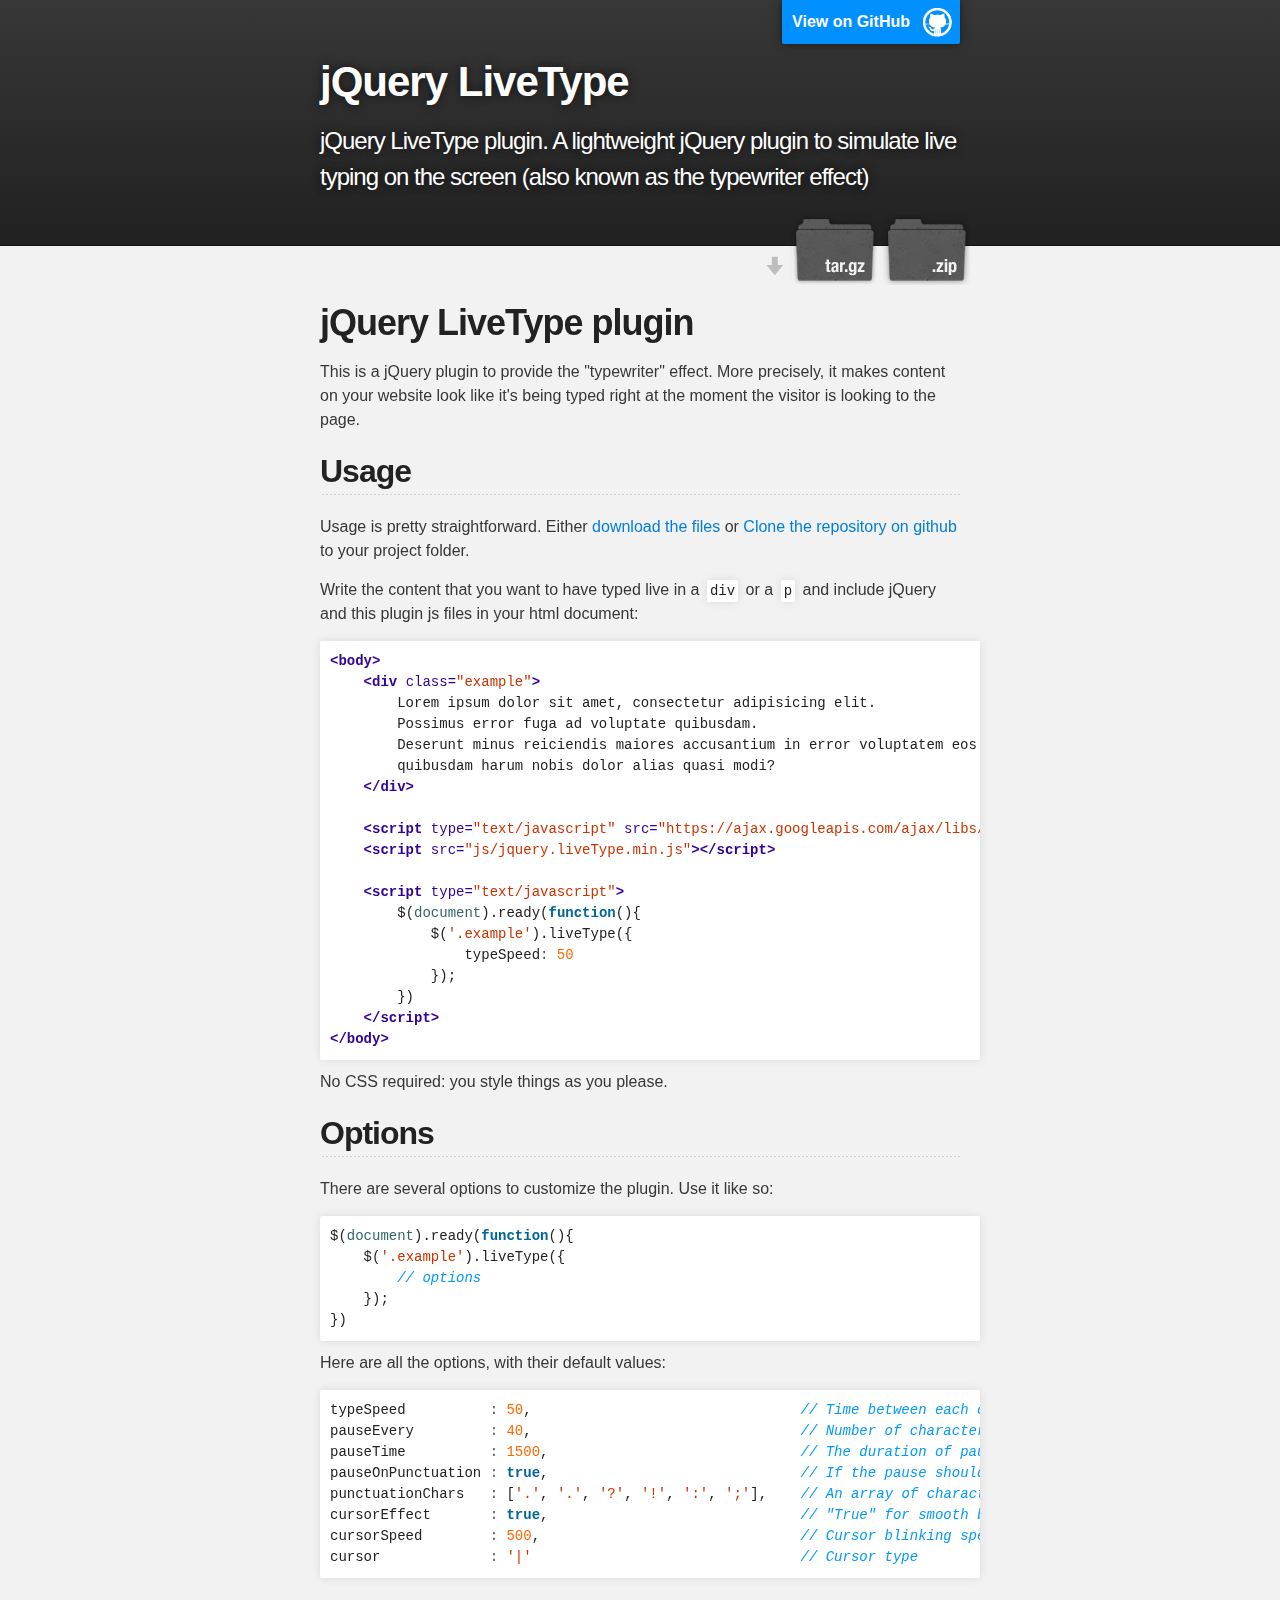
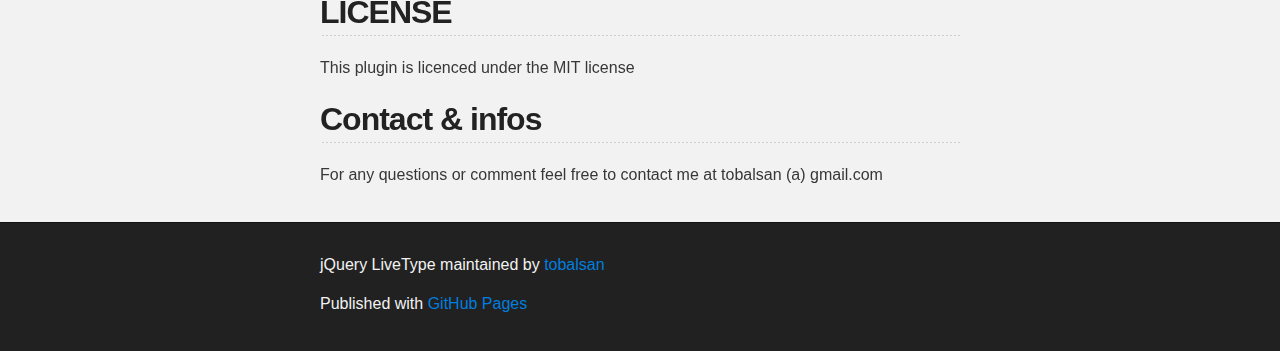
==== index.html @ 5e6521d4 "Create gh-pages branch via GitHub" ====
<!DOCTYPE html>
<html>

  <head>
    <meta charset='utf-8' />
    <meta http-equiv="X-UA-Compatible" content="chrome=1" />
    <meta name="description" content="jQuery LiveType : jQuery LiveType plugin. A lightweight jQuery plugin to simulate live typing on the screen (also known as the typewriter effect)" />

    <link rel="stylesheet" type="text/css" media="screen" href="stylesheets/stylesheet.css">

    <title>jQuery LiveType</title>
  </head>

  <body>

    <!-- HEADER -->
    <div id="header_wrap" class="outer">
        <header class="inner">
          <a id="forkme_banner" href="https://github.com/tobalsan/livetype">View on GitHub</a>

          <h1 id="project_title">jQuery LiveType</h1>
          <h2 id="project_tagline">jQuery LiveType plugin. A lightweight jQuery plugin to simulate live typing on the screen (also known as the typewriter effect)</h2>

            <section id="downloads">
              <a class="zip_download_link" href="https://github.com/tobalsan/livetype/zipball/master">Download this project as a .zip file</a>
              <a class="tar_download_link" href="https://github.com/tobalsan/livetype/tarball/master">Download this project as a tar.gz file</a>
            </section>
        </header>
    </div>

    <!-- MAIN CONTENT -->
    <div id="main_content_wrap" class="outer">
      <section id="main_content" class="inner">
        <h1>jQuery LiveType plugin</h1>

<p>This is a jQuery plugin to provide the "typewriter" effect. More precisely, it makes content on your website look like it's being typed right at the moment the visitor is looking to the page.</p>

<h2>Usage</h2>

<p>Usage is pretty straightforward. Either <a href="https://github.com/tobalsan/livetype/archive/master.zip">download the files</a> or <a href="https://github.com/tobalsan/livetype">Clone the repository on github</a> to your project folder.</p>

<p>Write the content that you want to have typed live in a <code>div</code> or a <code>p</code> and include jQuery and this plugin js files in your html document:</p>

<div class="highlight"><pre><span class="nt">&lt;body&gt;</span>
    <span class="nt">&lt;div</span> <span class="na">class=</span><span class="s">"example"</span><span class="nt">&gt;</span>
        Lorem ipsum dolor sit amet, consectetur adipisicing elit.
        Possimus error fuga ad voluptate quibusdam.
        Deserunt minus reiciendis maiores accusantium in error voluptatem eos
        quibusdam harum nobis dolor alias quasi modi?
    <span class="nt">&lt;/div&gt;</span>

    <span class="nt">&lt;script </span><span class="na">type=</span><span class="s">"text/javascript"</span> <span class="na">src=</span><span class="s">"https://ajax.googleapis.com/ajax/libs/jquery/1.8/jquery.min.js"</span><span class="nt">&gt;&lt;/script&gt;</span>
    <span class="nt">&lt;script </span><span class="na">src=</span><span class="s">"js/jquery.liveType.min.js"</span><span class="nt">&gt;&lt;/script&gt;</span>

    <span class="nt">&lt;script </span><span class="na">type=</span><span class="s">"text/javascript"</span><span class="nt">&gt;</span>
        <span class="nx">$</span><span class="p">(</span><span class="nb">document</span><span class="p">).</span><span class="nx">ready</span><span class="p">(</span><span class="kd">function</span><span class="p">(){</span>
            <span class="nx">$</span><span class="p">(</span><span class="s1">'.example'</span><span class="p">).</span><span class="nx">liveType</span><span class="p">({</span>
                <span class="nx">typeSpeed</span><span class="o">:</span> <span class="mi">50</span>
            <span class="p">});</span>
        <span class="p">})</span>
    <span class="nt">&lt;/script&gt;</span>
<span class="nt">&lt;/body&gt;</span>
</pre></div>

<p>No CSS required: you style things as you please.</p>

<h2>Options</h2>

<p>There are several options to customize the plugin. Use it like so:</p>

<div class="highlight"><pre><span class="nx">$</span><span class="p">(</span><span class="nb">document</span><span class="p">).</span><span class="nx">ready</span><span class="p">(</span><span class="kd">function</span><span class="p">(){</span>
    <span class="nx">$</span><span class="p">(</span><span class="s1">'.example'</span><span class="p">).</span><span class="nx">liveType</span><span class="p">({</span>
        <span class="c1">// options</span>
    <span class="p">});</span>
<span class="p">})</span>
</pre></div>

<p>Here are all the options, with their default values:</p>

<div class="highlight"><pre><span class="nx">typeSpeed</span>          <span class="o">:</span> <span class="mi">50</span><span class="p">,</span>                                <span class="c1">// Time between each character typed</span>
<span class="nx">pauseEvery</span>         <span class="o">:</span> <span class="mi">40</span><span class="p">,</span>                                <span class="c1">// Number of characters between each pause. Only used if pauseOnPunctuation is set to false</span>
<span class="nx">pauseTime</span>          <span class="o">:</span> <span class="mi">1500</span><span class="p">,</span>                              <span class="c1">// The duration of pause</span>
<span class="nx">pauseOnPunctuation</span> <span class="o">:</span> <span class="kc">true</span><span class="p">,</span>                              <span class="c1">// If the pause should be on punctuation characters</span>
<span class="nx">punctuationChars</span>   <span class="o">:</span> <span class="p">[</span><span class="s1">'.'</span><span class="p">,</span> <span class="s1">'.'</span><span class="p">,</span> <span class="s1">'?'</span><span class="p">,</span> <span class="s1">'!'</span><span class="p">,</span> <span class="s1">':'</span><span class="p">,</span> <span class="s1">';'</span><span class="p">],</span>    <span class="c1">// An array of characters to pause on</span>
<span class="nx">cursorEffect</span>       <span class="o">:</span> <span class="kc">true</span><span class="p">,</span>                              <span class="c1">// "True" for smooth blinking, "false" for plain blinking</span>
<span class="nx">cursorSpeed</span>        <span class="o">:</span> <span class="mi">500</span><span class="p">,</span>                               <span class="c1">// Cursor blinking speed</span>
<span class="nx">cursor</span>             <span class="o">:</span> <span class="s1">'|'</span>                                <span class="c1">// Cursor type</span>
</pre></div>

<h2>LICENSE</h2>

<p>This plugin is licenced under the MIT license</p>

<h2>Contact &amp; infos</h2>

<p>For any questions or comment feel free to contact me at tobalsan (a) gmail.com</p>
      </section>
    </div>

    <!-- FOOTER  -->
    <div id="footer_wrap" class="outer">
      <footer class="inner">
        <p class="copyright">jQuery LiveType maintained by <a href="https://github.com/tobalsan">tobalsan</a></p>
        <p>Published with <a href="http://pages.github.com">GitHub Pages</a></p>
      </footer>
    </div>

    

  </body>
</html>
---- stylesheets/stylesheet.css ----
/*******************************************************************************
Slate Theme for GitHub Pages
by Jason Costello, @jsncostello
*******************************************************************************/

@import url(pygment_trac.css);

/*******************************************************************************
MeyerWeb Reset
*******************************************************************************/

html, body, div, span, applet, object, iframe,
h1, h2, h3, h4, h5, h6, p, blockquote, pre,
a, abbr, acronym, address, big, cite, code,
del, dfn, em, img, ins, kbd, q, s, samp,
small, strike, strong, sub, sup, tt, var,
b, u, i, center,
dl, dt, dd, ol, ul, li,
fieldset, form, label, legend,
table, caption, tbody, tfoot, thead, tr, th, td,
article, aside, canvas, details, embed,
figure, figcaption, footer, header, hgroup,
menu, nav, output, ruby, section, summary,
time, mark, audio, video {
  margin: 0;
  padding: 0;
  border: 0;
  font: inherit;
  vertical-align: baseline;
}

/* HTML5 display-role reset for older browsers */
article, aside, details, figcaption, figure,
footer, header, hgroup, menu, nav, section {
  display: block;
}

ol, ul {
  list-style: none;
}

blockquote, q {
}

table {
  border-collapse: collapse;
  border-spacing: 0;
}

a:focus {
  outline: none;
}

/*******************************************************************************
Theme Styles
*******************************************************************************/

body {
  box-sizing: border-box;
  color:#373737;
  background: #212121;
  font-size: 16px;
  font-family: 'Myriad Pro', Calibri, Helvetica, Arial, sans-serif;
  line-height: 1.5;
  -webkit-font-smoothing: antialiased;
}

h1, h2, h3, h4, h5, h6 {
  margin: 10px 0;
  font-weight: 700;
  color:#222222;
  font-family: 'Lucida Grande', 'Calibri', Helvetica, Arial, sans-serif;
  letter-spacing: -1px;
}

h1 {
  font-size: 36px;
  font-weight: 700;
}

h2 {
  padding-bottom: 10px;
  font-size: 32px;
  background: url('../images/bg_hr.png') repeat-x bottom;
}

h3 {
  font-size: 24px;
}

h4 {
  font-size: 21px;
}

h5 {
  font-size: 18px;
}

h6 {
  font-size: 16px;
}

p {
  margin: 10px 0 15px 0;
}

footer p {
  color: #f2f2f2;
}

a {
  text-decoration: none;
  color: #007edf;
  text-shadow: none;

  transition: color 0.5s ease;
  transition: text-shadow 0.5s ease;
  -webkit-transition: color 0.5s ease;
  -webkit-transition: text-shadow 0.5s ease;
  -moz-transition: color 0.5s ease;
  -moz-transition: text-shadow 0.5s ease;
  -o-transition: color 0.5s ease;
  -o-transition: text-shadow 0.5s ease;
  -ms-transition: color 0.5s ease;
  -ms-transition: text-shadow 0.5s ease;
}

#main_content a:hover {
  color: #0069ba;
  text-shadow: #0090ff 0px 0px 2px;
}

footer a:hover {
  color: #43adff;
  text-shadow: #0090ff 0px 0px 2px;
}

em {
  font-style: italic;
}

strong {
  font-weight: bold;
}

img {
  position: relative;
  margin: 0 auto;
  max-width: 739px;
  padding: 5px;
  margin: 10px 0 10px 0;
  border: 1px solid #ebebeb;

  box-shadow: 0 0 5px #ebebeb;
  -webkit-box-shadow: 0 0 5px #ebebeb;
  -moz-box-shadow: 0 0 5px #ebebeb;
  -o-box-shadow: 0 0 5px #ebebeb;
  -ms-box-shadow: 0 0 5px #ebebeb;
}

pre, code {
  width: 100%;
  color: #222;
  background-color: #fff;

  font-family: Monaco, "Bitstream Vera Sans Mono", "Lucida Console", Terminal, monospace;
  font-size: 14px;

  border-radius: 2px;
  -moz-border-radius: 2px;
  -webkit-border-radius: 2px;



}

pre {
  width: 100%;
  padding: 10px;
  box-shadow: 0 0 10px rgba(0,0,0,.1);
  overflow: auto;
}

code {
  padding: 3px;
  margin: 0 3px;
  box-shadow: 0 0 10px rgba(0,0,0,.1);
}

pre code {
  display: block;
  box-shadow: none;
}

blockquote {
  color: #666;
  margin-bottom: 20px;
  padding: 0 0 0 20px;
  border-left: 3px solid #bbb;
}

ul, ol, dl {
  margin-bottom: 15px
}

ul li {
  list-style: inside;
  padding-left: 20px;
}

ol li {
  list-style: decimal inside;
  padding-left: 20px;
}

dl dt {
  font-weight: bold;
}

dl dd {
  padding-left: 20px;
  font-style: italic;
}

dl p {
  padding-left: 20px;
  font-style: italic;
}

hr {
  height: 1px;
  margin-bottom: 5px;
  border: none;
  background: url('../images/bg_hr.png') repeat-x center;
}

table {
  border: 1px solid #373737;
  margin-bottom: 20px;
  text-align: left;
 }

th {
  font-family: 'Lucida Grande', 'Helvetica Neue', Helvetica, Arial, sans-serif;
  padding: 10px;
  background: #373737;
  color: #fff;
 }

td {
  padding: 10px;
  border: 1px solid #373737;
 }

form {
  background: #f2f2f2;
  padding: 20px;
}

img {
  width: 100%;
  max-width: 100%;
}

/*******************************************************************************
Full-Width Styles
*******************************************************************************/

.outer {
  width: 100%;
}

.inner {
  position: relative;
  max-width: 640px;
  padding: 20px 10px;
  margin: 0 auto;
}

#forkme_banner {
  display: block;
  position: absolute;
  top:0;
  right: 10px;
  z-index: 10;
  padding: 10px 50px 10px 10px;
  color: #fff;
  background: url('../images/blacktocat.png') #0090ff no-repeat 95% 50%;
  font-weight: 700;
  box-shadow: 0 0 10px rgba(0,0,0,.5);
  border-bottom-left-radius: 2px;
  border-bottom-right-radius: 2px;
}

#header_wrap {
  background: #212121;
  background: -moz-linear-gradient(top, #373737, #212121);
  background: -webkit-linear-gradient(top, #373737, #212121);
  background: -ms-linear-gradient(top, #373737, #212121);
  background: -o-linear-gradient(top, #373737, #212121);
  background: linear-gradient(top, #373737, #212121);
}

#header_wrap .inner {
  padding: 50px 10px 30px 10px;
}

#project_title {
  margin: 0;
  color: #fff;
  font-size: 42px;
  font-weight: 700;
  text-shadow: #111 0px 0px 10px;
}

#project_tagline {
  color: #fff;
  font-size: 24px;
  font-weight: 300;
  background: none;
  text-shadow: #111 0px 0px 10px;
}

#downloads {
  position: absolute;
  width: 210px;
  z-index: 10;
  bottom: -40px;
  right: 0;
  height: 70px;
  background: url('../images/icon_download.png') no-repeat 0% 90%;
}

.zip_download_link {
  display: block;
  float: right;
  width: 90px;
  height:70px;
  text-indent: -5000px;
  overflow: hidden;
  background: url(../images/sprite_download.png) no-repeat bottom left;
}

.tar_download_link {
  display: block;
  float: right;
  width: 90px;
  height:70px;
  text-indent: -5000px;
  overflow: hidden;
  background: url(../images/sprite_download.png) no-repeat bottom right;
  margin-left: 10px;
}

.zip_download_link:hover {
  background: url(../images/sprite_download.png) no-repeat top left;
}

.tar_download_link:hover {
  background: url(../images/sprite_download.png) no-repeat top right;
}

#main_content_wrap {
  background: #f2f2f2;
  border-top: 1px solid #111;
  border-bottom: 1px solid #111;
}

#main_content {
  padding-top: 40px;
}

#footer_wrap {
  background: #212121;
}



/*******************************************************************************
Small Device Styles
*******************************************************************************/

@media screen and (max-width: 480px) {
  body {
    font-size:14px;
  }

  #downloads {
    display: none;
  }

  .inner {
    min-width: 320px;
    max-width: 480px;
  }

  #project_title {
  font-size: 32px;
  }

  h1 {
    font-size: 28px;
  }

  h2 {
    font-size: 24px;
  }

  h3 {
    font-size: 21px;
  }

  h4 {
    font-size: 18px;
  }

  h5 {
    font-size: 14px;
  }

  h6 {
    font-size: 12px;
  }

  code, pre {
    min-width: 320px;
    max-width: 480px;
    font-size: 11px;
  }

}
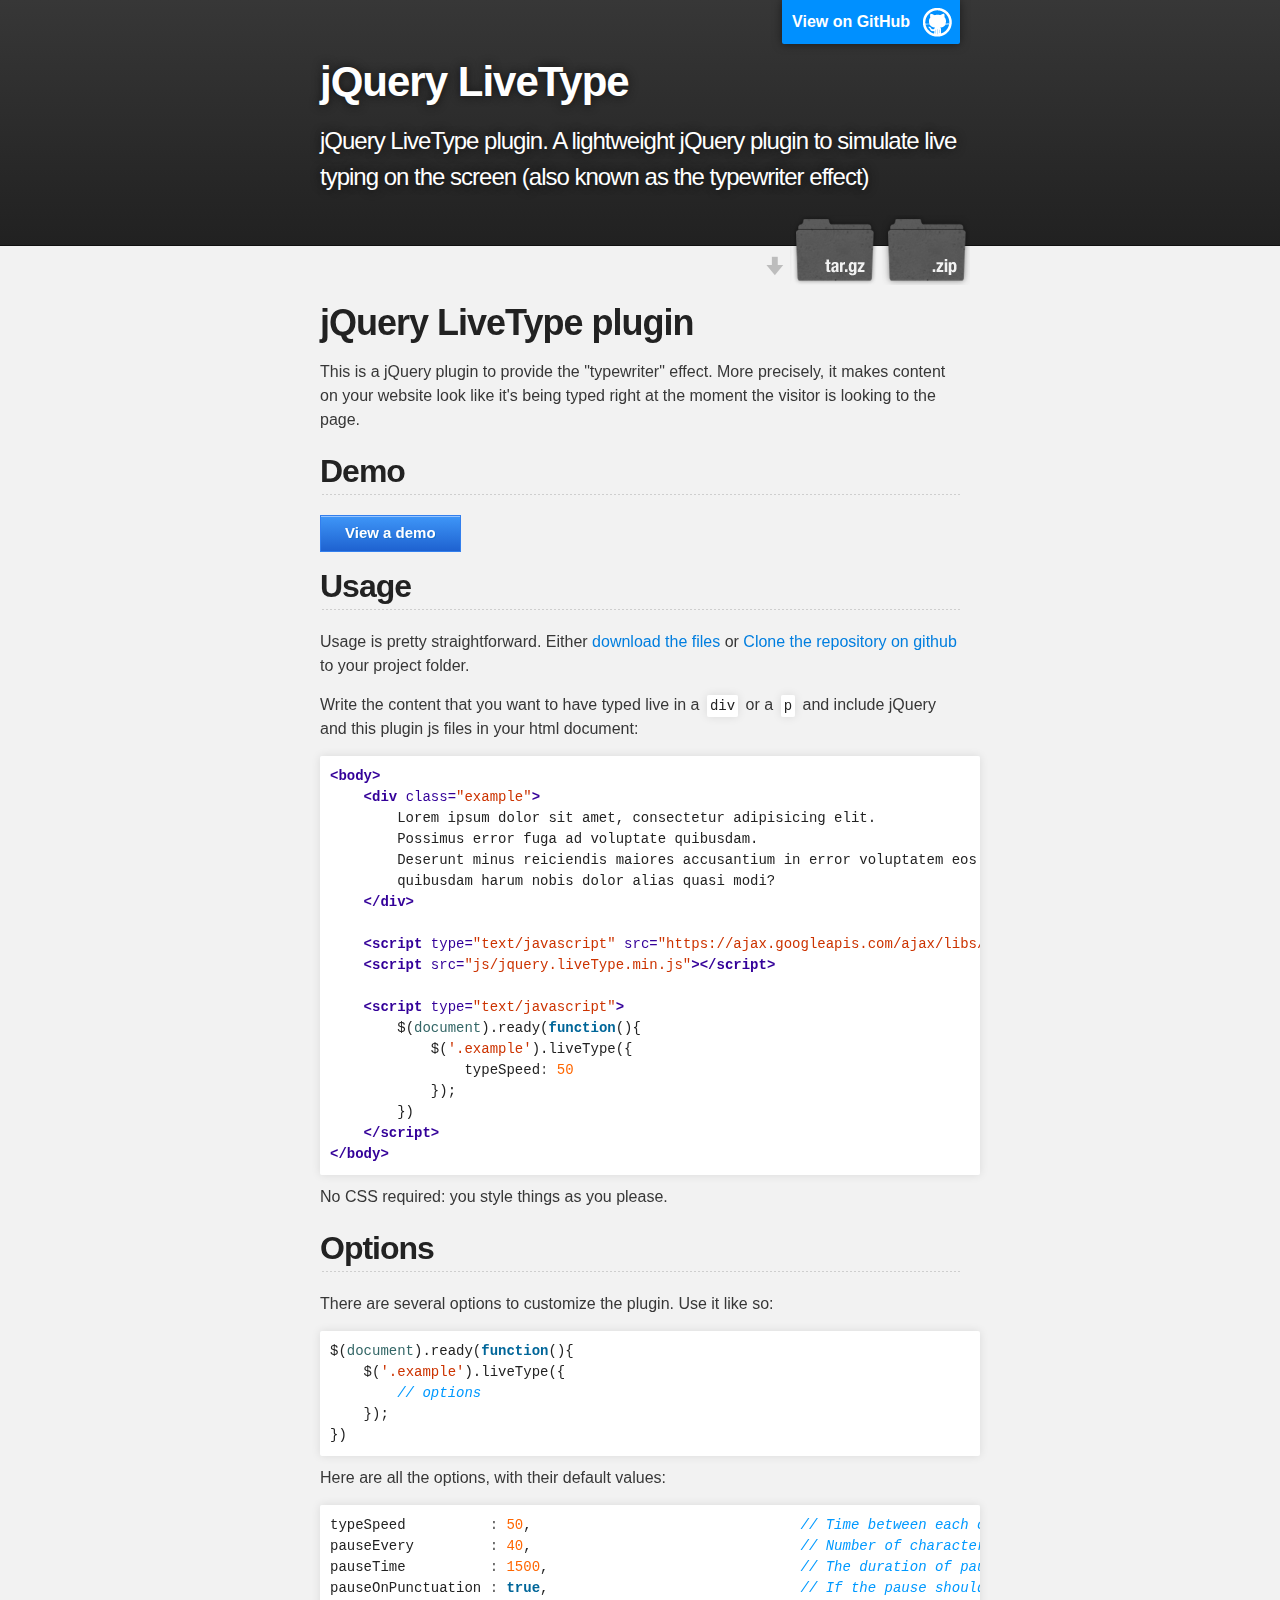
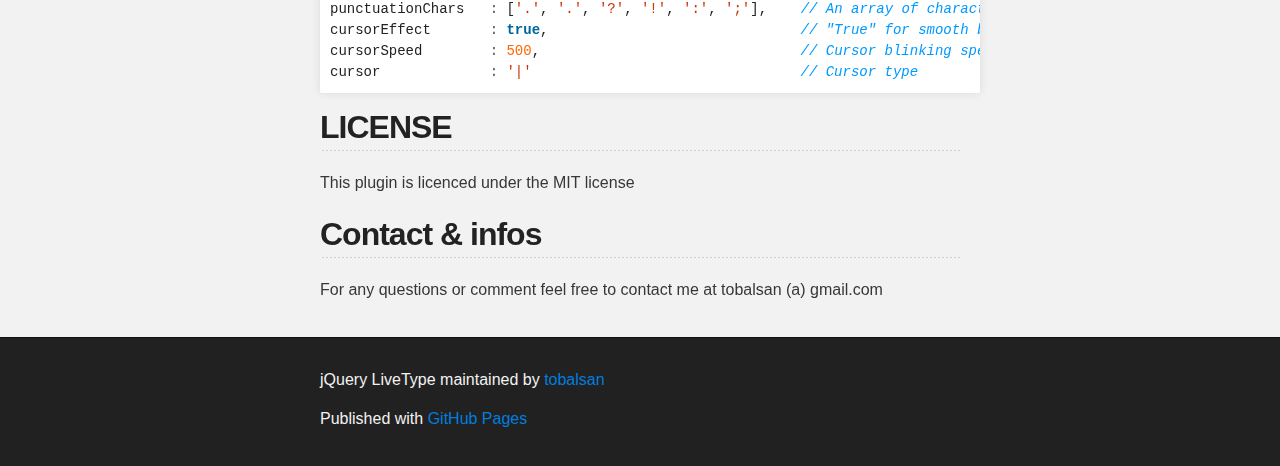
==== commit 9521be3c: "added demo" ====
--- a/index.html
+++ b/index.html
@@ -34,6 +34,10 @@
         <h1>jQuery LiveType plugin</h1>
 
 <p>This is a jQuery plugin to provide the "typewriter" effect. More precisely, it makes content on your website look like it's being typed right at the moment the visitor is looking to the page.</p>
+
+<h2>Demo</h2>
+
+<a href="demo.html" class="nbtn">View a demo</a>
 
 <h2>Usage</h2>
 
@@ -105,7 +109,7 @@
       </footer>
     </div>
 
-    
+
 
   </body>
 </html>
--- a/stylesheets/stylesheet.css
+++ b/stylesheets/stylesheet.css
@@ -429,3 +429,34 @@
   }
 
 }
+
+
+.nbtn {
+  -moz-box-shadow:inset 0px 1px 0px 0px #97c4fe;
+  -webkit-box-shadow:inset 0px 1px 0px 0px #97c4fe;
+  box-shadow:inset 0px 1px 0px 0px #97c4fe;
+  background:-webkit-gradient( linear, left top, left bottom, color-stop(0.05, #3d94f6), color-stop(1, #1e62d0) );
+  background:-moz-linear-gradient( center top, #3d94f6 5%, #1e62d0 100% );
+  filter:progid:DXImageTransform.Microsoft.gradient(startColorstr='#3d94f6', endColorstr='#1e62d0');
+  background-color:#3d94f6;
+  border:1px solid #337fed;
+  display:inline-block;
+  color:#ffffff;
+  font-family:arial;
+  font-size:15px;
+  font-weight:bold;
+  padding:6px 24px;
+  text-decoration:none;
+  text-shadow:1px 1px 0px #1570cd;
+}
+#main_content a.nbtn:hover {
+  background:-webkit-gradient( linear, left top, left bottom, color-stop(0.05, #1e62d0), color-stop(1, #3d94f6) );
+  background:-moz-linear-gradient( center top, #1e62d0 5%, #3d94f6 100% );
+  filter:progid:DXImageTransform.Microsoft.gradient(startColorstr='#1e62d0', endColorstr='#3d94f6');
+  background-color:#1e62d0;
+  color: #E5E5E5;
+}
+.nbtn:active {
+  position:relative;
+  top:1px;
+}